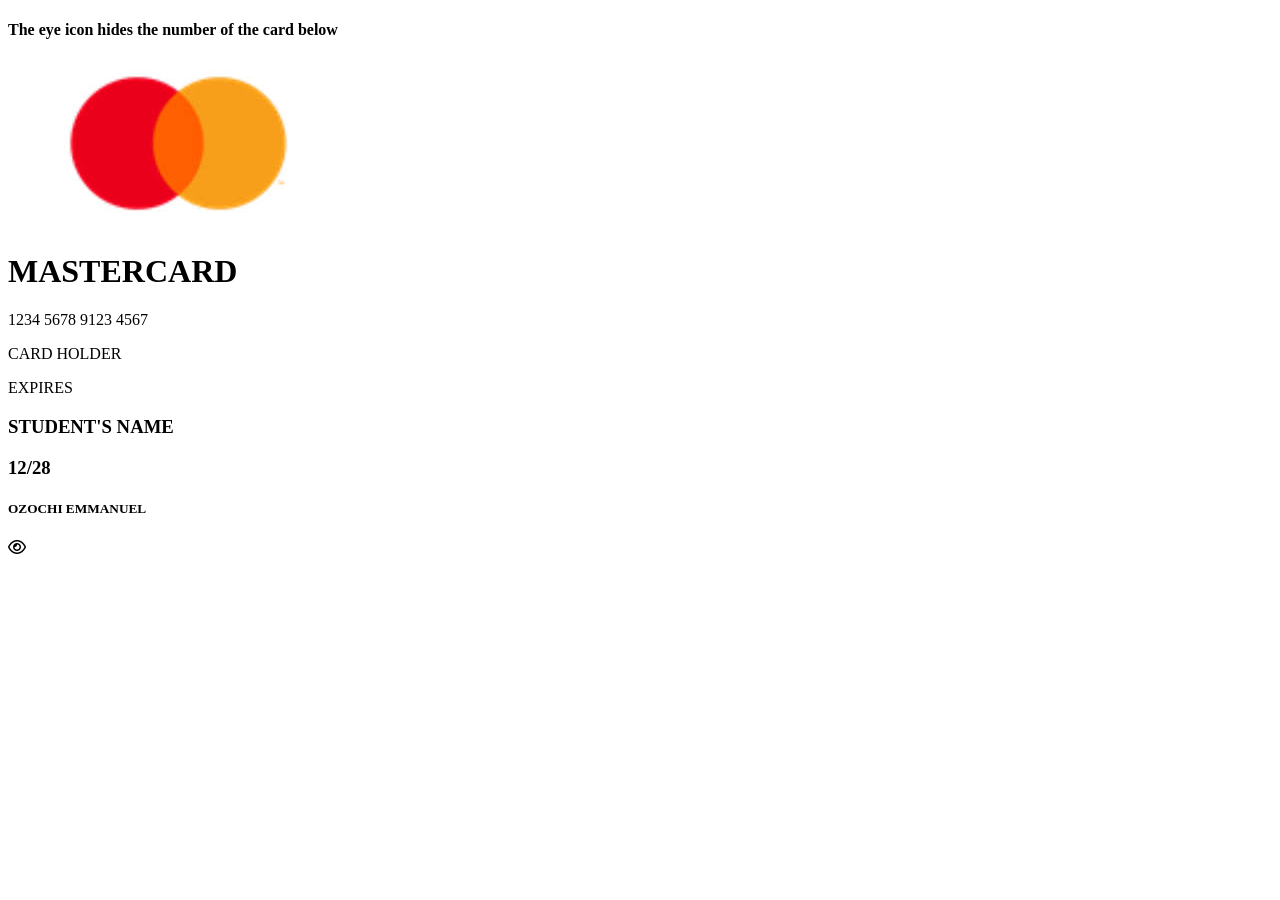
==== index.html @ 39c91dee "move the index.html out from the src folder" ====
<!DOCTYPE html>
<html lang="en">
<head>
    <meta charset="UTF-8">
    <meta name="viewport" content="width=device-width, initial-scale=1.0">
    <link rel="stylesheet" href="https://cdnjs.cloudflare.com/ajax/libs/font-awesome/6.7.2/css/all.min.css">
    <link rel="stylesheet" href="./style.css">
    <title>ATM CARD</title>
</head>
<body> 
    <h4>The eye icon hides the number of the card below</h4>

    <div class="main">
        
        <span>
            <img src="../mastercard.jpeg" alt="">
            <h1>MASTERCARD</h1>
        </span>

        <p class="number">1234 5678 9123 4567</p>

        <span class="span-1">
            <p>CARD HOLDER</p>
            <p>EXPIRES</p>
        </span>

        <span class="span-2">
            <h3>STUDENT'S NAME</h3>
            <h3>12/28</h3>
        </span>

       <div class="last">
            <h5>OZOCHI EMMANUEL</h5>
            <section>
                <i class="fa-regular fa-eye" id="icon"></i>
                <!-- <i class="fa-regular fa-eye-slash"><i> -->
            </section>
       </div>
    </div>

    <script src="app.js"></script>
</body>
</html>
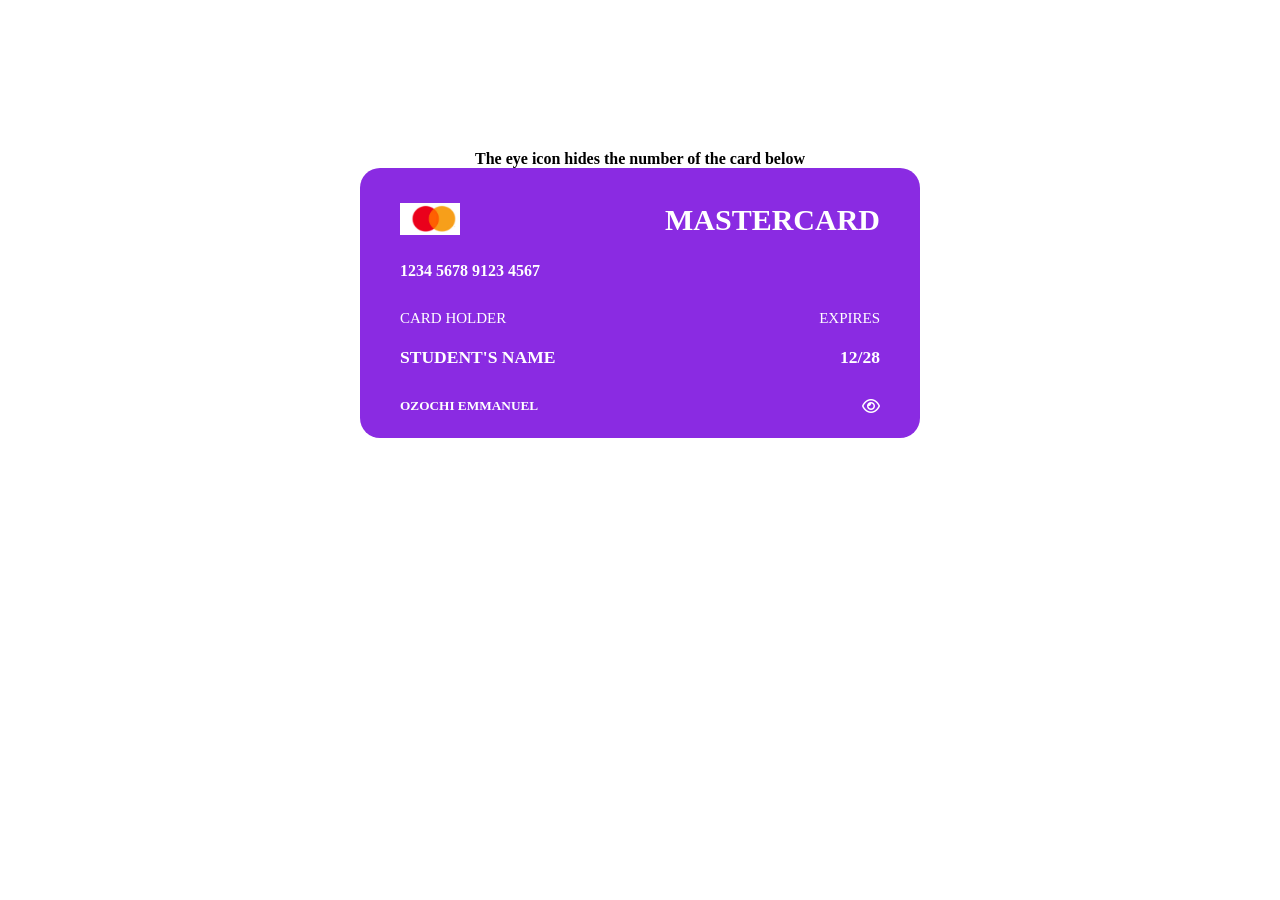
==== commit 03c96b23: "folder arrangement" ====
--- a/index.html
+++ b/index.html
@@ -4,7 +4,7 @@
     <meta charset="UTF-8">
     <meta name="viewport" content="width=device-width, initial-scale=1.0">
     <link rel="stylesheet" href="https://cdnjs.cloudflare.com/ajax/libs/font-awesome/6.7.2/css/all.min.css">
-    <link rel="stylesheet" href="./style.css">
+    <link rel="stylesheet" href="./src/style.css">
     <title>ATM CARD</title>
 </head>
 <body> 
@@ -38,6 +38,6 @@
        </div>
     </div>
 
-    <script src="app.js"></script>
+    <script src="./src/app.js"></script>
 </body>
 </html>
--- a/src/style.css
+++ b/src/style.css
@@ -0,0 +1,65 @@
+@import url('https://fonts.googleapis.com/css2?family=Montserrat:wght@100..900&family=Roboto+Condensed:ital,wght@0,100..900;1,100..900&display=swap');
+
+
+* {
+    box-sizing: border-box;
+    margin: 0;
+    padding: 0;
+}
+
+body {
+    display: flex;
+    flex-direction: column;
+    align-items: center;
+    margin:  150px auto;
+}
+
+.main {
+    display: flex;
+    flex-direction: column;
+    width: 35rem;
+    height: 270px;
+    /* height: 42vh; */
+    padding: 20px;
+    margin:  auto;
+    background-color: blueviolet;
+    border-radius: 20px;
+    color: #fff;
+}
+
+span {
+    display: flex;
+    justify-content: space-between;
+    padding: 15px 20px;
+    font-family: 'Moontserrat';
+    font: 400;
+    font-size: 15px;
+}
+
+span > img {
+    width: 60px;
+    height: 32px;
+}
+
+.number {
+    padding: 10px;
+    font-weight: 700;
+    margin-left: 10px;
+}
+
+.span-1 {
+    display: flex;
+    font: 400;
+    margin-top: 15px;
+    padding: 5px 20px;
+}
+
+.last {
+    display: flex;
+    justify-content: space-between;
+    padding: 15px 20px;
+}
+
+section {
+    display: flex;
+}
